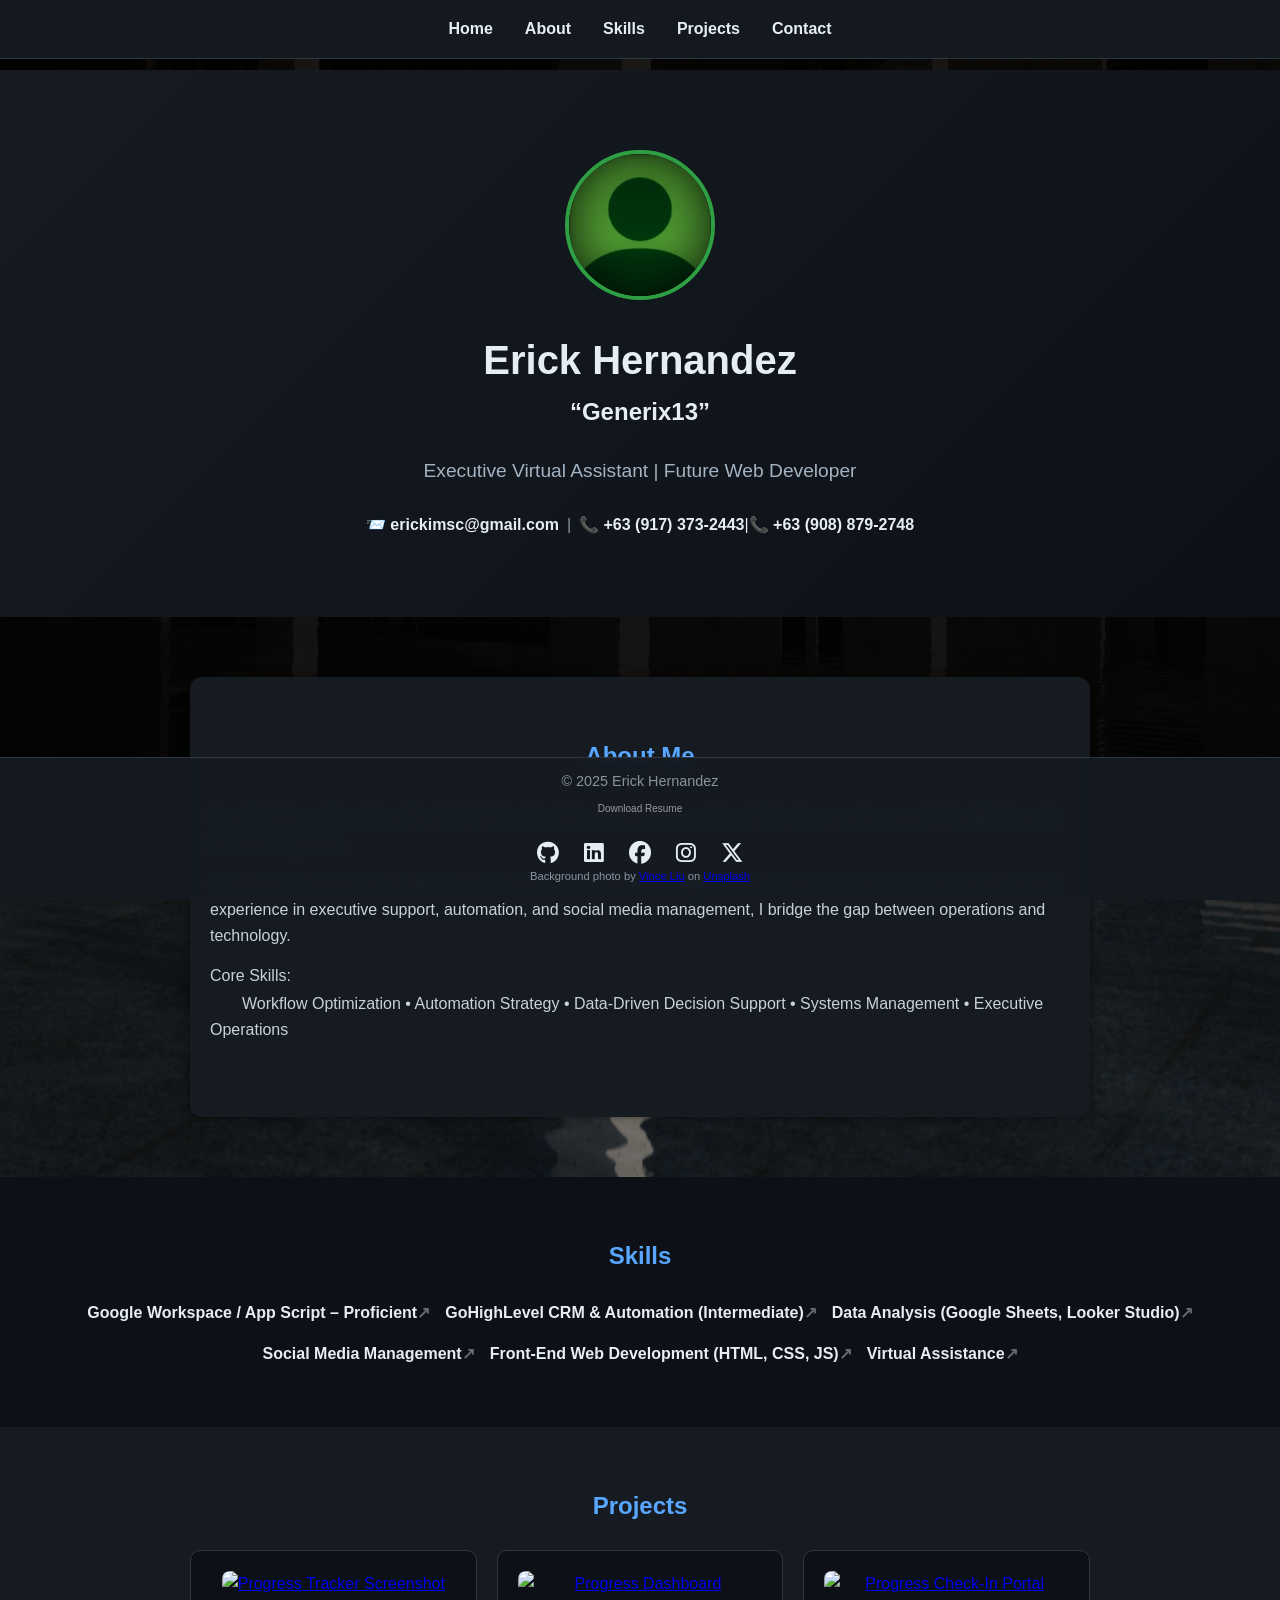
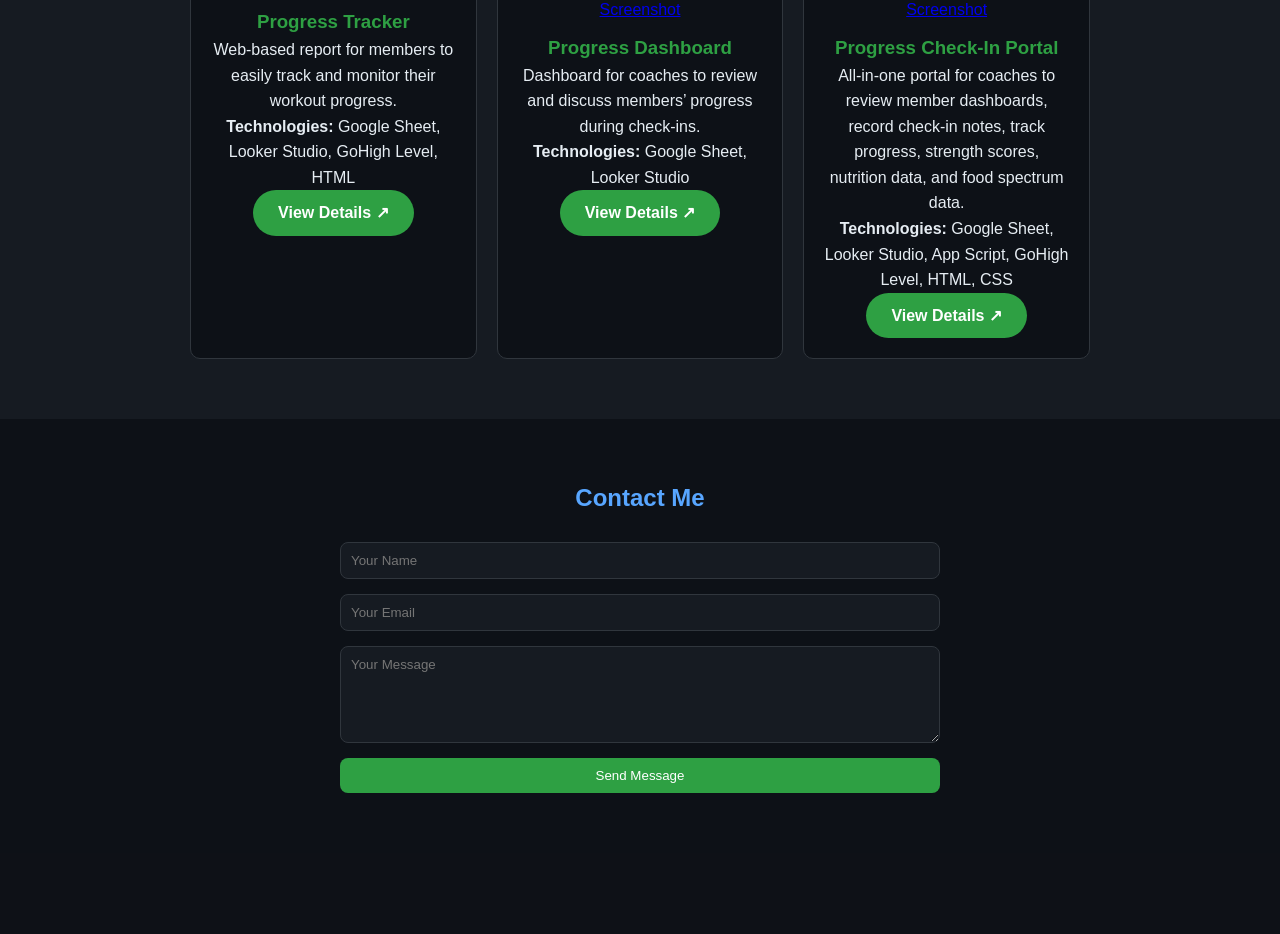
==== index.html @ 2704d18f "Change progress tracker card image" ====
﻿<!DOCTYPE html>
<html lang="en">
<head>
    <meta charset="UTF-8">
    <meta name="viewport" content="width=device-width, initial-scale=1.0">
    <title>Erick's Profile v1.0</title>
    <link rel="stylesheet" href="https://cdnjs.cloudflare.com/ajax/libs/font-awesome/6.5.0/css/all.min.css">
    <link rel="stylesheet" href="style.css">
</head>
<body>
    <!-- Navigation -->
    <nav>
        <ul>
            <li><a href="#hero">Home</a></li>
            <li><a href="#about">About</a></li>
            <li><a href="#skills">Skills</a></li>
            <li><a href="#projects">Projects</a></li>
            <li><a href="#contact">Contact</a></li>
        </ul>
    </nav>

    <!-- Hero Section -->
    <section id="hero">
        <img src="profile.jpg" alt="Erick's Photo" class="profile-pic">
        <div class="profile-info">
            <h1>Erick Hernandez</h1>
            <h2>“Generix13”</h2>
            <p>Executive Virtual Assistant | Future Web Developer</p>
            <div class="social-links">
                <div class="contact-links">
                    <a href="mailto:erickimsc@gmail.com">📨 erickimsc@gmail.com</a>
                    <span>|</span>
                    <a href="tel:+639173732443">📞 +63 (917) 373-2443</a> | <a href="tel:+639088792748">📞 +63 (908) 879-2748</a>
                </div>
            </div>
        </div>
    </section>

    <!-- About Section -->
    <section id="about">
        <h2>About Me</h2>
        <div class="about-content">
            <p>I’m a Freelance Executive Virtual Assistant who helps entrepreneurs and small businesses stay organized, efficient, and focused on growth.</p>
            <p>I streamline workflows, manage communications, and build smart digital systems that save time and reduce chaos. With experience in executive support, automation, and social media management, I bridge the gap between operations and technology.</p>
            <p style="margin-bottom: 2px;">Core Skills:</p>
            <p style="text-indent: 2em; margin-top: 2px;">Workflow Optimization • Automation Strategy • Data-Driven Decision Support • Systems Management • Executive Operations</p>
        </div>
    </section>

    <!-- Skills Section -->
    <section id="skills">
        <h2>Skills</h2>

        <div class="skills-container">

            <a href="https://raw.githubusercontent.com/Generix13/portfolio/main/google-app-script-screenshot.png"
               target="_blank" rel="noopener noreferrer" class="skill-link">
                <div class="skill-card">Google Workspace / App Script – Proficient</div>
            </a>

            <a href="https://raw.githubusercontent.com/Generix13/portfolio/main/crm-screenshot-1.png"
               target="_blank" rel="noopener noreferrer" class="skill-link">
                <div class="skill-card">GoHighLevel CRM & Automation (Intermediate)</div>
            </a>

            <a href="https://raw.githubusercontent.com/Generix13/portfolio/main/data-analysis.png"
               target="_blank" rel="noopener noreferrer" class="skill-link">
                <div class="skill-card">Data Analysis (Google Sheets, Looker Studio)</div>
            </a>

            <a href="https://raw.githubusercontent.com/Generix13/portfolio/main/social-planner-statistics.png"
               target="_blank" rel="noopener noreferrer" class="skill-link">
                <div class="skill-card">Social Media Management</div>
            </a>

            <a href="https://raw.githubusercontent.com/Generix13/portfolio/main/front-end-web.png"
               target="_blank" rel="noopener noreferrer" class="skill-link">
                <div class="skill-card">Front-End Web Development (HTML, CSS, JS)</div>
            </a>

            <a href="https://raw.githubusercontent.com/Generix13/portfolio/main/competitor-analysis.png"
               target="_blank" rel="noopener noreferrer" class="skill-link">
                <div class="skill-card">Virtual Assistance</div>
            </a>

        </div>
    </section>


    <!-- Projects Section -->
    <section id="projects">
        <h2>Projects</h2>

        <div class="projects-container">

            <!-- Progress Tracker Screenshot -->
            <div class="project-card">
                <a href="https://raw.githubusercontent.com/Generix13/portfolio/main/tnf-client-data-sheet-screenshot-full.png"
                   target="_blank" rel="noopener noreferrer">
                    <img src="https://raw.githubusercontent.com/Generix13/portfolio/main/tnf-client-data-sheet-screenshot.png"
                         alt="Progress Tracker Screenshot"
                         style="width:100%; border-radius:8px; margin-bottom:10px;">
                </a>

                <h3>Progress Tracker</h3>
                <p>Web-based report for members to easily track and monitor their workout progress.</p>
                <p><strong>Technologies:</strong> Google Sheet, Looker Studio, GoHigh Level, HTML</p>

                <a href="https://raw.githubusercontent.com/Generix13/portfolio/main/tnf-client-data-sheet-screenshot-full.png"
                   target="_blank" rel="noopener noreferrer" class="btn">
                    View Details ↗
                </a>
            </div>

            <!-- Progress Dashboard -->
            <div class="project-card">
                <a href="https://raw.githubusercontent.com/Generix13/portfolio/main/tnf-integrated-client-dashboard-full.png"
                   target="_blank" rel="noopener noreferrer">
                    <img src="https://raw.githubusercontent.com/Generix13/portfolio/main/tnf-integrated-client-dashboard-full.png"
                         alt="Progress Dashboard Screenshot"
                         style="width:100%; border-radius:8px; margin-bottom:10px;">
                </a>

                <h3>Progress Dashboard</h3>
                <p>Dashboard for coaches to review and discuss members’ progress during check-ins.</p>
                <p><strong>Technologies:</strong> Google Sheet, Looker Studio</p>

                <a href="https://raw.githubusercontent.com/Generix13/portfolio/main/tnf-integrated-client-dashboard-full.png"
                   target="_blank" rel="noopener noreferrer" class="btn">
                    View Details ↗
                </a>
            </div>

            <!-- Progress Check-In Portal -->
            <div class="project-card">
                <a href="https://raw.githubusercontent.com/Generix13/portfolio/main/tnf-progress-checkin-portal-screenshot-full.png"
                   target="_blank" rel="noopener noreferrer">
                    <img src="https://raw.githubusercontent.com/Generix13/portfolio/main/tnf-progress-checkin-portal-screenshot-full.png"
                         alt="Progress Check-In Portal Screenshot"
                         style="width:100%; border-radius:8px; margin-bottom:10px;">
                </a>

                <h3>Progress Check-In Portal</h3>
                <p>
                    All-in-one portal for coaches to review member dashboards, record check-in notes,
                    track progress, strength scores, nutrition data, and food spectrum data.
                </p>
                <p><strong>Technologies:</strong> Google Sheet, Looker Studio, App Script, GoHigh Level, HTML, CSS</p>

                <a href="https://raw.githubusercontent.com/Generix13/portfolio/main/tnf-progress-checkin-portal-screenshot-full.png"
                   target="_blank" rel="noopener noreferrer" class="btn">
                    View Details ↗
                </a>
            </div>

        </div>
    </section>


    <!-- Contact Section -->
    <section id="contact">
        <h2>Contact Me</h2>
        <form id="contact-form">
            <input type="text" name="name" placeholder="Your Name" required>
            <input type="email" name="email" placeholder="Your Email" required>
            <textarea name="message" placeholder="Your Message" rows="5" required></textarea>
            <button type="submit">Send Message</button>
        </form>
    </section>

    <!-- Footer -->
    <footer>
        <p>© 2025 Erick Hernandez</p>
        <p style="font-size: 10px; color: #999; margin-top: 8px;">
            <a href="resume.html" target="_blank" style="color: #999; text-decoration: none;">Download Resume</a>
        </p>
        <div class="social-links">
            <a href="https://github.com/generix13" target="_blank"><i class="fab fa-github"></i></a>
            <a href="https://www.linkedin.com/in/erick-hernandez-98717a213/" target="_blank"><i class="fab fa-linkedin"></i></a>
            <a href="https://www.facebook.com/erickimsc"><i class="fab fa-facebook"></i></a>
            <a href="https://www.instagram.com/generix13/"><i class="fab fa-instagram"></i></a>
            <a href="https://x.com/generix13"><i class="fab fa-x-twitter"></i></a>
        </div>

        <!-- Background photo credit -->
        <p class="photo-credit">
            Background photo by
            <a href="https://unsplash.com/@vinceliu" target="_blank" rel="noopener noreferrer">Vince Liu</a>
            on
            <a href="https://unsplash.com/photos/ndXFW-ykceU" target="_blank" rel="noopener noreferrer">Unsplash</a>
        </p>
    </footer>



    <script src="script.js"></script>
</body>

</html>
---- style.css ----
﻿/* ============================
   GLOBAL STYLES (Dark Theme)
============================ */
* {
    margin: 0;
    padding: 0;
    box-sizing: border-box;
    font-family: 'Segoe UI', Roboto, sans-serif;
}

body {
    background-color: #0e1117;
    color: #e6edf3;
    line-height: 1.6;
    /* Fixed background image */
    background-image: url('vince-liu-ndXFW-ykceU-unsplash.jpg');
    background-size: cover; /* cover the screen */
    background-repeat: no-repeat;
    background-position: center; /* center the image */
    background-attachment: fixed; /* stays in place while scrolling */
    position: relative; /* needed for the overlay */
}

body::before {
   content: "";
   position: fixed;
   top: 0;
   left: 0;
   width: 100%;
   height: 100%;
   background: rgba(0, 0, 0, 0.9); /* 0.5 = 90% opacity black */
   z-index: -1; /* behind all content */
}


/* ============================
   NAVIGATION (Sticky + Glow Text)
============================ */
nav {
    position: fixed;
    top: 0;
    left: 0;
    width: 100%;
    z-index: 1000;
    background: rgba(22, 27, 34, 0.95);
    backdrop-filter: blur(6px);
    border-bottom: 1px solid #30363d;
    padding: 1rem 0;
}

    /* Center horizontally */
    nav ul {
        list-style: none;
        display: flex;
        justify-content: center;
        gap: 2rem;
    }

    /* Clean text links with glow effect */
    nav a {
        color: #e6edf3;
        text-decoration: none;
        font-weight: 600;
        font-size: 1rem;
        transition: all 0.3s ease;
        text-shadow: 0 0 0 rgba(46, 160, 67, 0);
    }

    /* Green glow on hover */
    nav a:hover {
        color: #2ea043;
        transform: translateY(-2px);
        text-shadow: 0 0 10px rgba(46, 160, 67, 0.5), 0 0 20px rgba(46, 160, 67, 0.25);
        animation: glowPulse 2s ease-in-out infinite alternate;
    }

/* Shared pulse animation */
@keyframes glowPulse {
    from {
        text-shadow: 0 0 8px rgba(46, 160, 67, 0.15);
    }

    to {
        text-shadow: 0 0 14px rgba(46, 160, 67, 0.4);
    }
}



/* Push content down to avoid nav overlap */
body {
    padding-top: 70px; /* adjust if your nav is taller */
}

/* Sticky Footer */
footer {
    position: fixed;
    bottom: 0;
    left: 0;
    width: 100%;
    z-index: 1000;
    background: rgba(22, 27, 34, 0.95);
    backdrop-filter: blur(6px);
    border-top: 1px solid #30363d;
}

/* Push content up to avoid footer overlap */
main, section:last-of-type {
    margin-bottom: 80px; /* creates space above footer */
}


/* ============================
   HERO SECTION
============================ */
#hero {
    text-align: center;
    padding: 80px 20px;
    background: linear-gradient(135deg, #161b22, #0d1117);
    opacity: 0;
    transform: translateY(20px);
    animation: fadeSlideIn 1.2s ease forwards;
}

@keyframes fadeSlideIn {
    from {
        opacity: 0;
        transform: translateY(20px);
    }

    to {
        opacity: 1;
        transform: translateY(0);
    }
}

.profile-pic {
    width: 150px;
    height: 150px;
    border-radius: 50%;
    object-fit: cover;
    border: 4px solid #2ea043;
    margin-bottom: 20px;
}

#hero h1 {
    font-size: 2.5rem;
    margin-bottom: 1px;
}

#hero h2 {
    font-size: 1.5rem;
    margin-bottom: 25px;
}

#hero p {
    font-size: 1.2rem;
    margin-bottom: 20px;
    color: #a3b3c2;
}

.btn {
    display: inline-block;
    background: #2ea043;
    color: white;
    padding: 10px 25px;
    border-radius: 25px;
    font-weight: bold;
    text-decoration: none;
    transition: all 0.3s;
}

.btn:hover {
    background: #3fb950;
    transform: translateY(-2px);
}

/* ============================
   ABOUT SECTION
============================ */
#about {
    padding: 60px 20px;
    background: #161b22;
    max-width: 900px;
    margin: 60px auto;
    border-radius: 12px;
    box-shadow: 0 0 10px rgba(0, 0, 0, 0.5);
}

#about h2 {
    text-align: center;
    margin-bottom: 30px;
    color: #58a6ff;
}

.about-content p {
    color: #c9d1d9;
    margin-bottom: 15px;    
}

.about-content ul {
    margin-top: 15px;
    list-style-type: disc;
    padding-left: 20px;
    color: #8b949e;
}

/* ============================
   SKILLS SECTION
============================ */
#skills {
    background: #0d1117;
    padding: 60px 20px;
    text-align: center;
}

#skills h2 {
    color: #58a6ff;
    margin-bottom: 25px;
}

.skills-container {
    display: flex;
    flex-wrap: wrap;
    justify-content: center;
    gap: 15px;
}

/* ============================
   SKILLS (No Box, Glow on Hover)
============================ */
.skill-card {
    background: none; /* Remove box background */
    border: none; /* Remove border */
    color: #e6edf3;
    font-weight: 600;
    transition: transform 0.3s, text-shadow 0.3s;
}

.skill-card:hover {
    transform: translateY(-5px);
    color: #2ea043; /* Green accent */
    text-shadow: 0 0 10px rgba(46, 160, 67, 0.6); /* Green glow */
}

/* ============================
   PROJECTS SECTION
============================ */
#projects {
    padding: 60px 20px;
    background: #161b22;
    text-align: center;
}

#projects h2 {
    color: #58a6ff;
    margin-bottom: 25px;
}

.projects-container {
    display: grid;
    grid-template-columns: repeat(auto-fit, minmax(250px, 1fr));
    gap: 20px;
    max-width: 900px;
    margin: auto;
}

.project-card {
    background: #0d1117;
    border-radius: 10px;
    padding: 20px;
    border: 1px solid #30363d;
    transition: transform 0.3s, box-shadow 0.3s;
}


/*===========================
    PROJECT CARDS (Flex Column with Bottom-Aligned Button)
============================ */
/*.project-card {
    display: flex;
    flex-direction: column;
    align-items: center;
    padding: 20px;
    border: 1px solid #ddd;
    border-radius: 8px;
    width: 300px; 
    box-sizing: border-box;
}*/

/*.project-card .btn {
    margin-top: auto; 
    text-align: center;
    padding: 10px 20px;
    background-color: #007BFF;
    color: white;
    text-decoration: none;
    border-radius: 4px;
}*/


.project-card h3 {
    color: #2ea043;
}

.project-card:hover {
    transform: translateY(-5px);
    box-shadow: 0 4px 10px rgba(46, 160, 67, 0.3);
}

/* ============================
   CONTACT SECTION
============================ */
#contact {
    background: #0d1117;
    padding: 60px 20px;
    text-align: center;
}

#contact h2 {
    color: #58a6ff;
    margin-bottom: 25px;
}

#contact form {
    max-width: 600px;
    margin: auto;
    display: flex;
    flex-direction: column;
    gap: 15px;
}

input, textarea {
    background: #161b22;
    color: #e6edf3;
    padding: 10px;
    border-radius: 8px;
    border: 1px solid #30363d;
}

button {
    background: #2ea043;
    color: white;
    padding: 10px 25px;
    border: none;
    border-radius: 8px;
    cursor: pointer;
    transition: background 0.3s;
}

button:hover {
    background: #3fb950;
}

/* ============================
   FOOTER (Horizontal Icon Row)
============================ */
footer {
    position: fixed;
    bottom: 0;
    left: 0;
    width: 100%;
    background: rgba(22, 27, 34, 0.95);
    backdrop-filter: blur(6px);
    color: #8b949e;
    text-align: center;
    padding: 12px 0 10px;
    border-top: 1px solid #30363d;
    z-index: 1000;
}

footer p {
    margin-bottom: 6px;
    font-size: 0.9rem;
}

footer .social-links {
    display: flex !important;
    justify-content: center;
    align-items: center;
    flex-direction: row !important;
    flex-wrap: nowrap;
    gap: 25px;
}

footer .social-links a {
    display: inline-flex !important;
    align-items: center;
    justify-content: center;
    color: #e6edf3;
    font-size: 1.4rem;
    text-decoration: none;
    transition: all 0.3s ease;
}

footer .social-links a:hover {
    color: #2ea043;
    transform: translateY(-2px);
    text-shadow: 0 0 8px rgba(46, 160, 67, 0.5);
}

/* ============================
   RESPONSIVE DESIGN
============================ */
@media (max-width: 768px) {
    nav ul {
        flex-direction: column;
        gap: 1rem;
    }

    #hero h1 {
        font-size: 2rem;
    }

    .skills-container, .projects-container {
        flex-direction: column;
    }
}

/* ============================
   SOCIAL LINKS (Two-Line Layout)
============================ */
.social-links {
    text-align: center;
    margin-top: 25px;
    display: flex;
    flex-direction: column;
    gap: 8px;
}

.social-links a {
    color: #e6edf3;
    text-decoration: none;
    font-weight: 600;
    transition: all 0.3s ease;
}

.social-links span {
    color: #8b949e;
    margin: 0 8px;
}

.social-links a:hover {
    color: #2ea043;
    text-shadow: 0 0 10px rgba(46, 160, 67, 0.6);
    transform: translateY(-2px);
    animation: glowPulse 2s ease-in-out infinite alternate;
}

@keyframes glowPulse {
    from {
        text-shadow: 0 0 8px rgba(46, 160, 67, 0.3);
    }

    to {
        text-shadow: 0 0 16px rgba(46, 160, 67, 0.6);
    }
}

.contact-links, .network-links {
    display: flex;
    justify-content: center;
    flex-wrap: wrap;
    align-items: center;
}


section {
    opacity: 0;
    transform: translateY(50px);
    transition: opacity 1.2s ease-out, transform 1.2s ease-out;
    will-change: opacity, transform;
}

    section.visible {
        opacity: 1;
        transform: translateY(0);
    }

footer p.photo-credit {
    font-size: 0.7rem;
    color: #8b949e; /* same as your footer text */
    margin: 4px 0;
}

/* ============================
   SKILL LINKS (OPEN IN NEW TAB)
============================ */

.skill-link {
    text-decoration: none;
    color: inherit;
    display: block;
}

.skill-card {
    cursor: pointer;
    transition: transform 0.2s ease, box-shadow 0.2s ease;
}

.skill-link:hover .skill-card {
    transform: translateY(-4px);
    box-shadow: 0 6px 18px rgba(0,0,0,0.15);
}

.skill-card::after {
    content: "↗";
    float: right;
    opacity: 0.4;
}
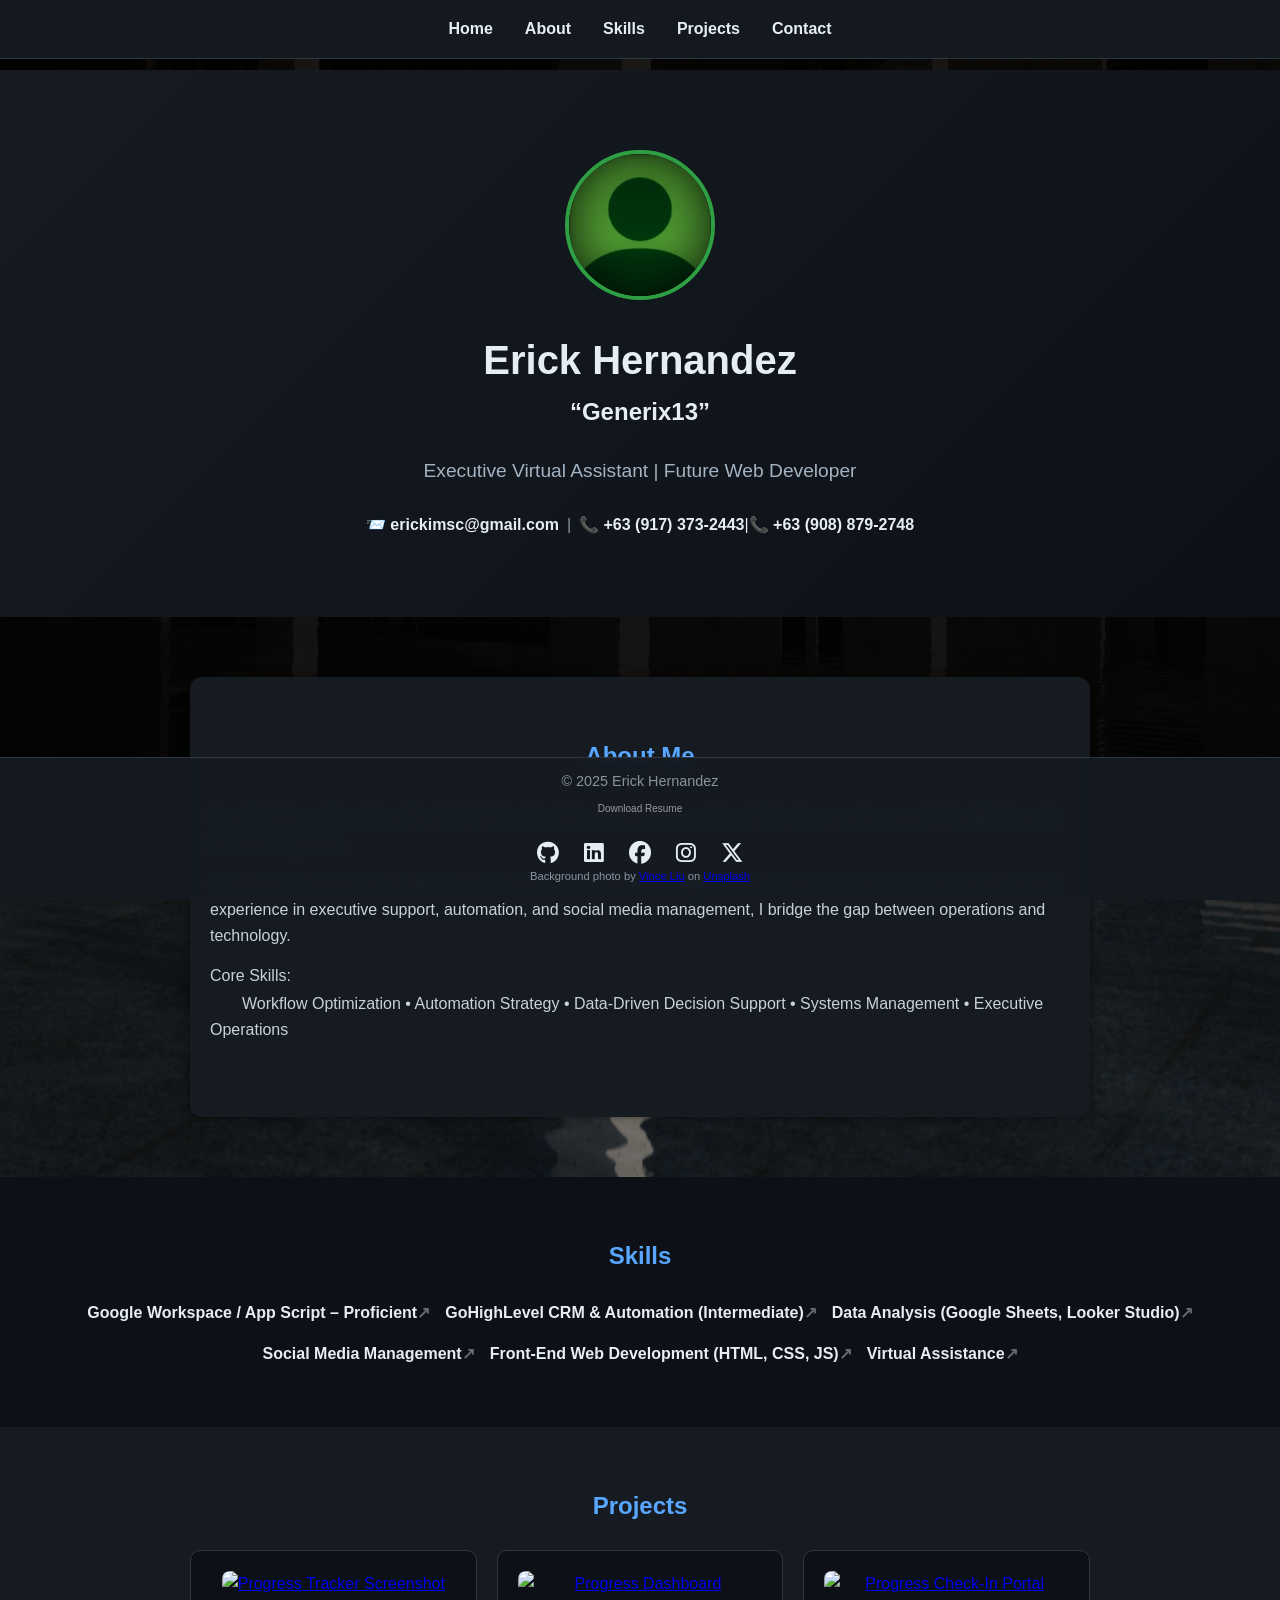
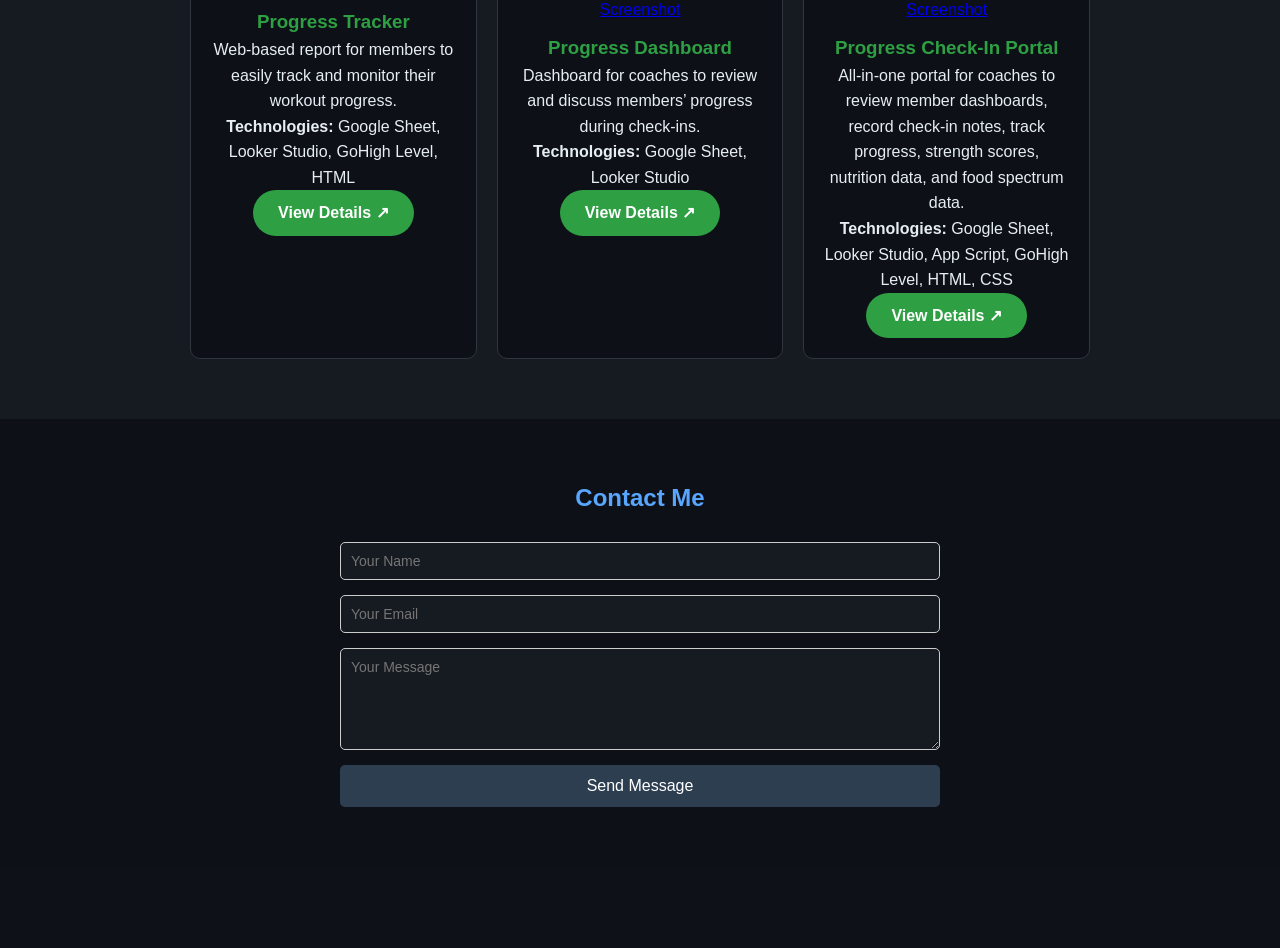
==== commit fc2bf35e: "updated contact section and style" ====
--- a/index.html
+++ b/index.html
@@ -160,13 +160,25 @@
     <!-- Contact Section -->
     <section id="contact">
         <h2>Contact Me</h2>
-        <form id="contact-form">
+        <form id="contact-form" action="https://formsubmit.co/erickimsc@gmail.com" method="POST" class="contact-form">
+            <!-- FormSubmit hidden fields -->
+            <input type="hidden" name="_subject" value="New Portfolio Contact Message">
+            <input type="hidden" name="_captcha" value="false">
+            <input type="hidden" name="_template" value="table">
+            <!-- Optional: redirect to thank-you page -->
+            <!-- <input type="hidden" name="_next" value="https://yourdomain.com/thank-you.html"> -->
+            <!-- Honeypot for spam protection -->
+            <input type="text" name="_honey" style="display:none">
+
+            <!-- User fields -->
             <input type="text" name="name" placeholder="Your Name" required>
             <input type="email" name="email" placeholder="Your Email" required>
             <textarea name="message" placeholder="Your Message" rows="5" required></textarea>
+
             <button type="submit">Send Message</button>
         </form>
     </section>
+
 
     <!-- Footer -->
     <footer>
@@ -191,9 +203,11 @@
         </p>
     </footer>
 
-
-
+    <!-- Main Script -->
     <script src="script.js"></script>
+
+
 </body>
 
 </html>
+
--- a/style.css
+++ b/style.css
@@ -508,4 +508,34 @@
     float: right;
     opacity: 0.4;
 }
- +
+.contact-form {
+    max-width: 500px;
+    margin: 0 auto;
+    display: flex;
+    flex-direction: column;
+    gap: 10px;
+}
+
+    .contact-form input,
+    .contact-form textarea {
+        padding: 10px;
+        border: 1px solid #ccc;
+        border-radius: 5px;
+        font-size: 14px;
+    }
+
+    .contact-form button {
+        padding: 12px;
+        border: none;
+        border-radius: 5px;
+        background-color: #2c3e50;
+        color: white;
+        font-size: 16px;
+        cursor: pointer;
+        transition: background-color 0.3s;
+    }
+
+        .contact-form button:hover {
+            background-color: #1a242f;
+        }
